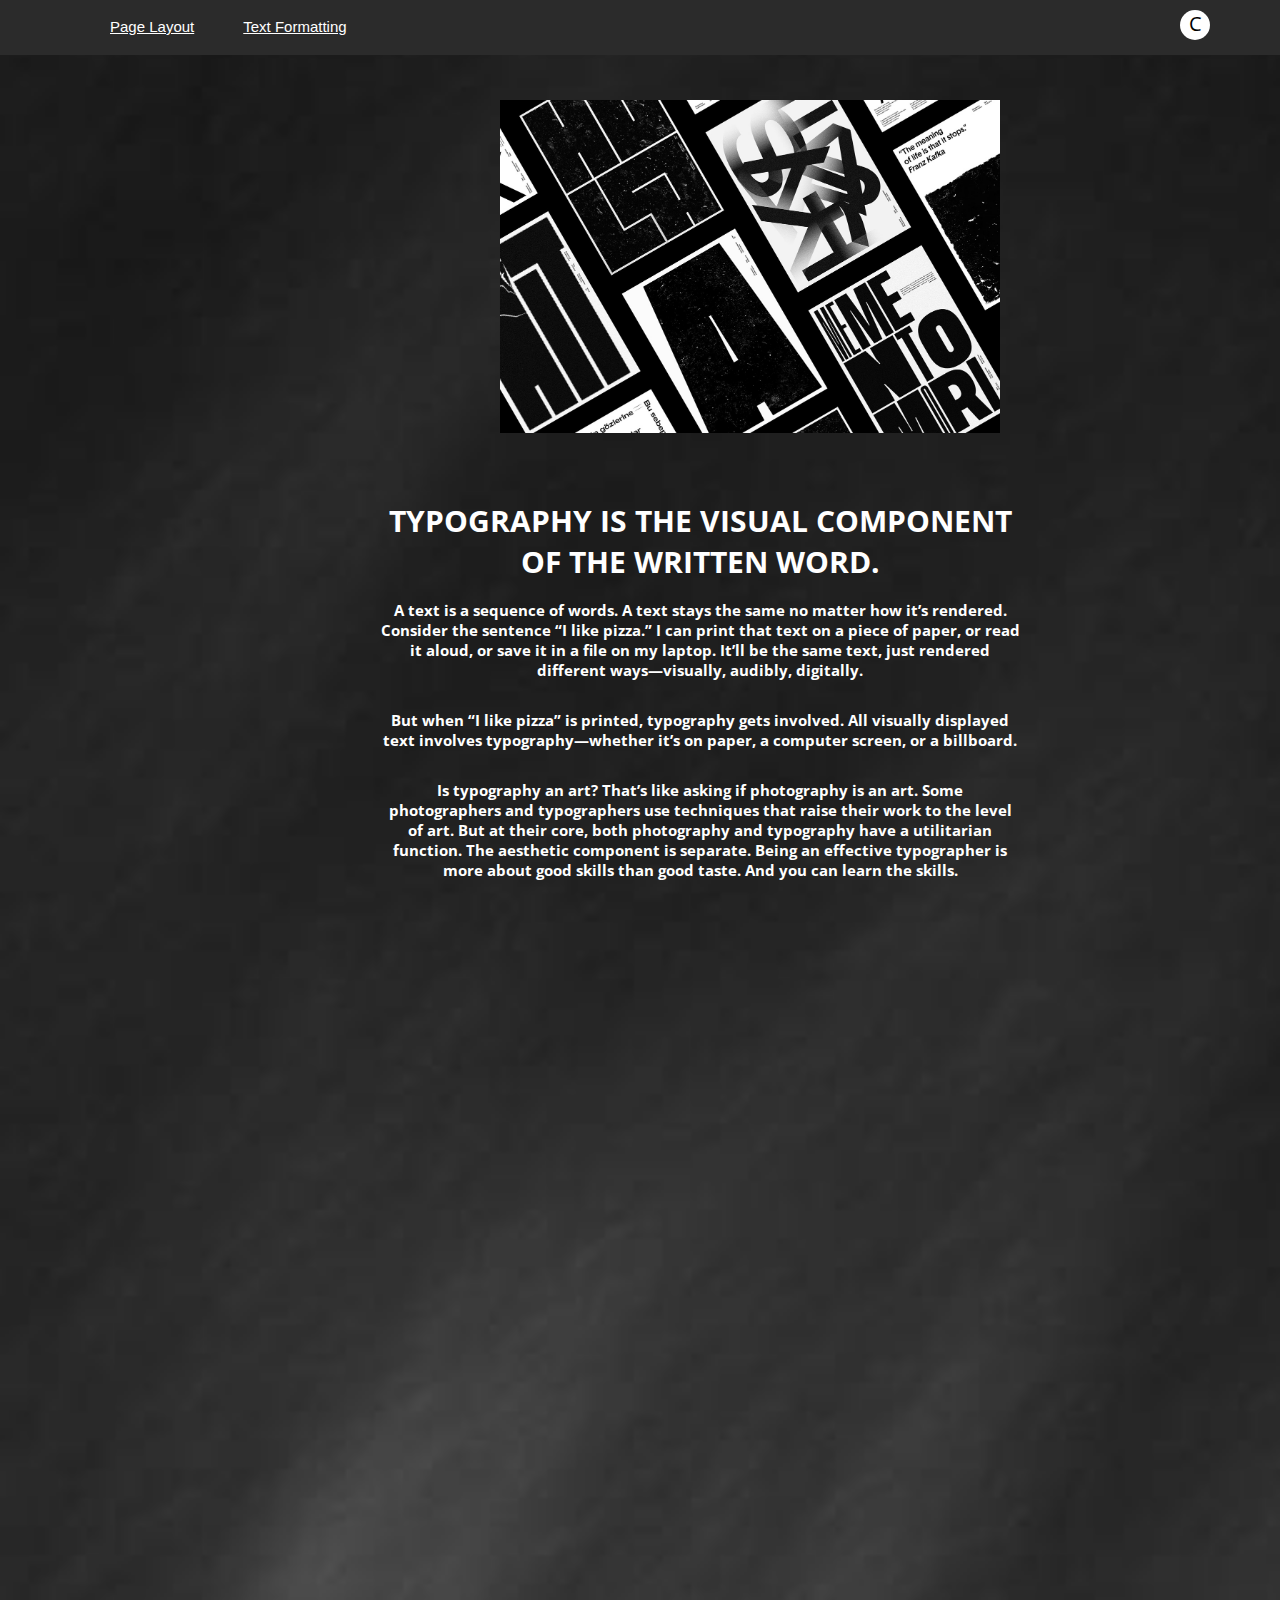
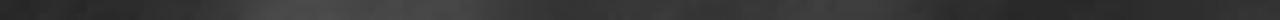
==== index.html @ 887c3bdf "Add files via upload" ====
<!doctype html>
<html>
  <head>
    <meta name="viewport" content="width=device-width" />
    <link rel="stylesheet" type="text/css" href="css/global.css" />
    <link rel="stylesheet" type="text/css" href="css/typography.css" />
    
  </head>
  <body>
    <nav>
    <main>
      <div class="dropdown">
        <a href="pagelayout.html" class="dropbtn">Page Layout</a>
        <div class="dropdown-content">
          <a href="block.html">Block Quotations</a>
          <a href="columns.html">Columns</a>
        </div>
      </div>
      
           <div class="dropdown">
        <a href="textformatting.html" class="dropbtn">Text Formatting</a>
        <div class="dropdown-content">
          <a href="color.html">Color</a>
          <a href="emails.html">Emails</a>
        </div>
      </div>
                <div class="selalukananatas">C</div>
    </main>
    </nav>
    <section class="full">
      <main>
        <div class= "indexfoto">
          <img src="poster.jpg" width= 500px>
        </div>
        <div class= "index">
          <h1>Typography is the visual component of the written word.</h1><br>
          <h2>
          <p>A text is a sequence of words. A text stays the same no matter how it’s rendered.
          Consider the sentence “I like pizza.” I can print that text on a piece of paper, or
          read it aloud, or save it in a file on my laptop. It’ll be the same text, just rendered
          different ways—visually, audibly, digitally.</p><br>
          <p>
          But when “I like pizza” is printed, typography gets involved. All visually displayed
          text involves typography—whether it’s on paper, a computer screen, or a billboard.</p><br>
          
          <p>Is typography an art? That’s like asking if photography is an art. Some
          photographers and typographers use techniques that raise their work to the level of
          art. But at their core, both photography and typography have a utilitarian function.
          The aesthetic component is separate. Being an effective typographer is more about
          good skills than good taste. And you can learn the skills.</p></h2>
        </div>
      </main>
    </section>
  </body>
</html>
---- css/global.css ----
*{
  margin: 0;
  padding: 0;
}

nav{ position: fixed;
  top: 0;
  width: 100vw;
  height: 55px;
  background-color: #2B2B2B;
  z-index: 10;
}

nav .selalukananatas {
  width: 30px;
  height: 30px;
  position: absolute;
  top: 10px;
  right: 20px;
  background-color: white;
  border-radius: 15px;
}

main{
  width:1024px;
  margin-left:100px;
  margin-right:100px;
}
section{
  width: 100%;
  height: 120vw;
  position: relative;
}

.menu {
  float: left;
  margin-right: 10px;
  margin-top: 18px;
  margin-left: 10px;
}


.melayangkanan { position: absolute;
  top: 200px;
  bottom: 100px;
  width: 40%;
  height: 150px;
  background-color: transparent ;
  right: 150px;
  margin-top: 10%;
}

.melayangkanan1 { position: absolute;
  top: 110px;
  bottom: 100px;
  width: 40%;
  height: 150px;
  background-color: transparent ;
  right: 150px;
  margin-top: 10%;
}

.melayangkanan2 { position: absolute;
  top: 110px;
  bottom: 100px;
  width: 40%;
  height: 150px;
  background-color: transparent ;
  right: 150px;
  margin-top: 10%;
}

.melayangkiri { position: absolute;
  top: 100px;
  bottom: 100px;
  width: 40%;
  height: 150px;
  background-color: transparent ;
  left: 300px;
  margin-top: 10%;
}

.melayangkiriblock { position: absolute;
  top: 250px;
  bottom: 100px;
  width: 40%;
  height: 500px;
  background-color: transparent ;
  left: 300px;

}

.index { position: absolute;
  top: 200px;
  bottom: 100px;
  width: 50%;
  height: 300px;
  background-color: transparent ;

  margin-top: 5%;
}



.card {
  width: 30%;
  height: 200px;
  margin-left: 30%;
  margin-right: 1%;
  margin-bottom: 10%;
  margin-top: 7%;
  float: left;
  background-color: transparent
}

section.full {
  background-image: url('../image/back1.jpg');
  background-size: cover;
  background-position: top left;
  background-repeat: no-repeat;
  height: 180vh;
}

section .left {
  position: relative;
  width: 40%;
  height: 100%;
  float: left;
}

section .right {
  position: relative;
  width: 60%;
  height: 100%;
  float: left;
}

  .cardfoto{
    width: 300px;
    margin-left: 8%;
    margin-top: 20%;
    background-image: url('../image/kelmscott.jpg');
  }
  

a, .dropbtn {
  display:inline-block;
  padding-right:25px;
  
}

.dropdown{
  display: inline-block;
  margin-right: 10px;
  margin-top: 18px;
  margin-left: 10px;
}

.dropdown-content {
  display:none;
  position:absolute;
  min-width:100px;
  z-index:10;
}

.dropdown-content a{
  color:grey;
  text-decoration:none;
  display:block;
  text-align:left;
  padding-top:20px;
}

.dropdown-content a:hover{
  color:grey;
}

.dropdown:hover .dropdown-content {
  display:block;
}

nav main a:hover {
  color: #E0E0E0;
}

.selalukananatas {
  margin-right:50px;
}

.index {
  margin-left: 280px;
  margin-right: 300px;
  margin-top: 300px;
}

.indexfoto {
  margin-left: 400px;
  padding-top: 100px;
  
}



@media (max-width: 1024px) {
  main {
    width: 100vw;}
    
    main{
  width:1024px;
  margin-left:5px;
  margin-right:5px;
}
    
  nav{ position: fixed;
  top: 0;
  width: 100vw;
  height: 35px;
  background-color: #2B2B2B;
  z-index: 10;
  }
    section.full {
  background-image: url('../image/back1.jpg');
  background-size: cover;
  background-position: top left;
  background-repeat: no-repeat;
  height: 300vh;
}
  
  
.melayangkanan { position: absolute;
  top: 180px;
  bottom: 100px;
  width: 50%;
  height: 150px;
  background-color: transparent ;
  right: 80px;
  margin-top: 450px;
}

.melayangkanan1 { position: absolute;
  top: 600px;
  bottom: 100px;
  width: 70%;
  height: 150px;
  background-color: transparent ;
  right: 50px;
  margin-top: 10%;
}

.melayangkanan2 { position: absolute;
  top: 500px;
  bottom: 100px;
  width: 70%;
  height: 150px;
  background-color: transparent ;
  right: 50px;
  margin-top: 10%;
}

.melayangkiri { position: absolute;
  top: 10px;
  bottom: 100px;
  width: 40%;
  height: 150px;
  background-color: transparent ;
  left: 50px;
  margin-top: 150px;
}

.melayangkiriblock { position: absolute;
  top: 130px;
  bottom: 100px;
  width: 40%;
  height: 150px;
  background-color: transparent ;
  left: 35px;
}

.selalukananatas {
  margin-right:10px;
}

.menu {
  float: left;
  margin-right: 10px;
  margin-top: 18px;
  margin-left: 0px;
}

.index {
  margin-left: 85px;
  margin-right: 30px;
  margin-top: 300px;
}

.indexfoto {
  margin-left: 0px;
  padding-top: 100px;
  background-size:100px;
  
}

.card {
  width: 30%;
  height: 200px;
  margin-left: 3%;
  margin-right: 1%;
  margin-bottom: 10%;
  margin-top: 7%;
  float: left;
  background-color: transparent
}

.menu {
  float: left;
  margin-right: 5px;
  margin-top: 18px;
  margin-left: 10px;
}
.dropdown{
  display: inline-block;
  margin-right: 5px;
  margin-top: 5px;
  margin-left: 10px;
}

.menu {
  float: left;
  margin-right: 10px;
  margin-top: 10px;
  margin-left: 10px;
}

nav .selalukananatas {
  width: 20px;
  height: 20px;
  position: absolute;
  top: 7px;
  right: 10px;
  background-color: white;
  border-radius: 10px;
}

}
---- css/typography.css ----
@import url('https://fonts.googleapis.com/css?family=Open+Sans&display=swap');
@import url('https://fonts.googleapis.com/css?family=Lacquer&display=swap');

h {
  font-family: 'Open Sans';
  font-size: 30px;
  text-transform:uppercase;
  color: white;
}

h2 {
  font-family: 'Open Sans';
  font-size: 15px;
  color: white;
}

a {
  font-family: Sans-Serif;
  font-size: 15px;
  color: white;
}

h3 {
  font-family: 'Lacquer', Sans-Serif;
  font-size: 60px;
  color: white;
  opacity: 40% ;
}

.index h1{
  font-family: 'Open Sans';
  font-size: 30px;
  text-transform:uppercase;
  color: white;
  text-align:center;
  
}

.index h2{
  font-family: 'Open Sans';
  font-size: 15px;
  color: white;
  text-align:center;
}

.index p{
  padding-bottom: 10px;
}

.selalukananatas {
  font-family: 'Open Sans';
  font-size: 20px;
  text-transform:uppercase;
  color: black;
  text-align: center;
}

p{
  padding-bottom: 10px;
}

@media (max-width: 1024px) {
  
  .dropdown a {
    font-size:10px;
  }
  
  a {
    font-size:10px;
  }
    
  .melayangkanan h2 {
  font-family: 'Open Sans';
  font-size: 12px;
  color: white;
  }
  
  .card h3 {
  font-family: 'Lacquer', Sans-Serif;
  font-size: 30px;
  color: white;
  opacity: 40% ;
  }
  
  .selalukananatas {
  font-family: 'Open Sans';
  font-size: 13px;
  text-transform:uppercase;
  color: black;
  text-align: center;
}

  .melayangkanan1 h2 {
  font-family: 'Open Sans';
  font-size: 12px;
  color: white;
  }
  
  .melayangkanan1 h {
  font-family: 'Open Sans';
  font-size: 25px;
  text-transform:uppercase;
  color: white;
}

.index h1{
  font-family: 'Open Sans';
  font-size: 25px;
  text-transform:uppercase;
  color: white;
  text-align:center;
  
}

.index h2{
  font-family: 'Open Sans';
  font-size: 12px;
  color: white;
  text-align:center;
}
  
}
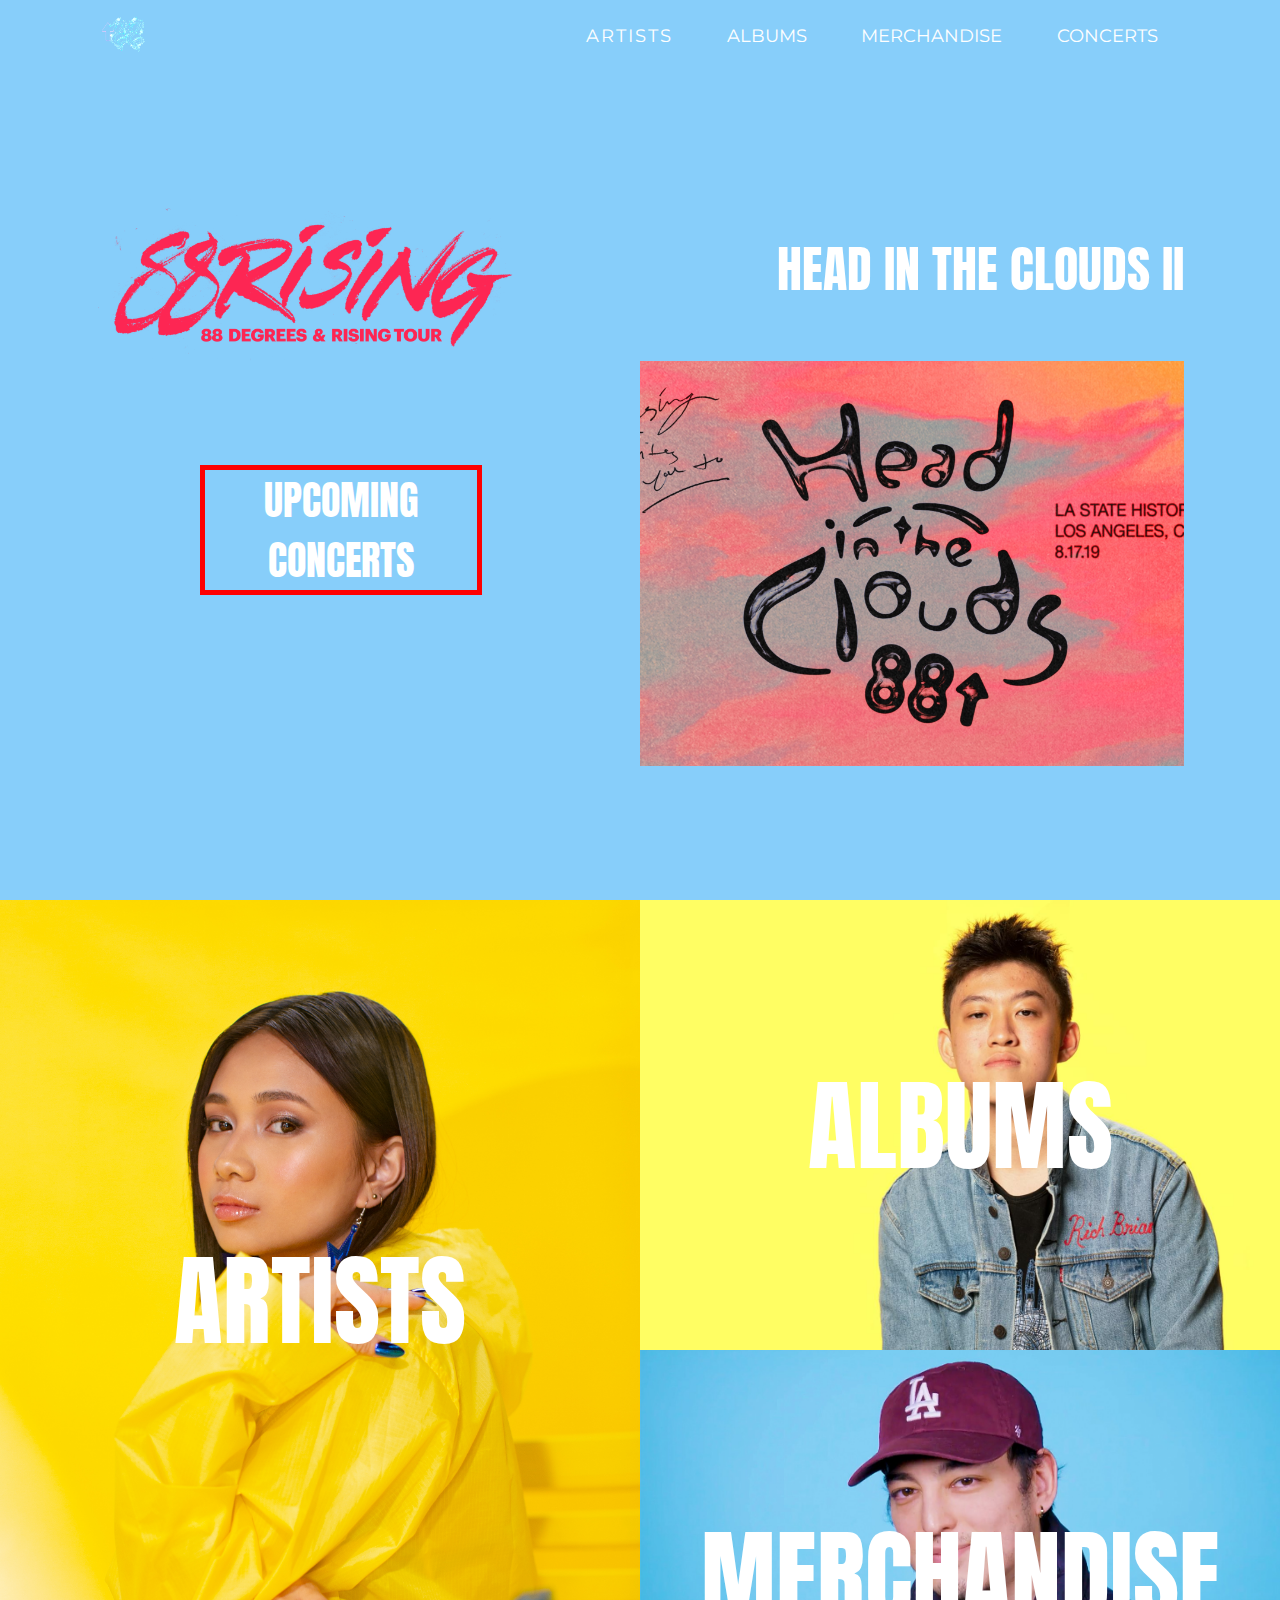
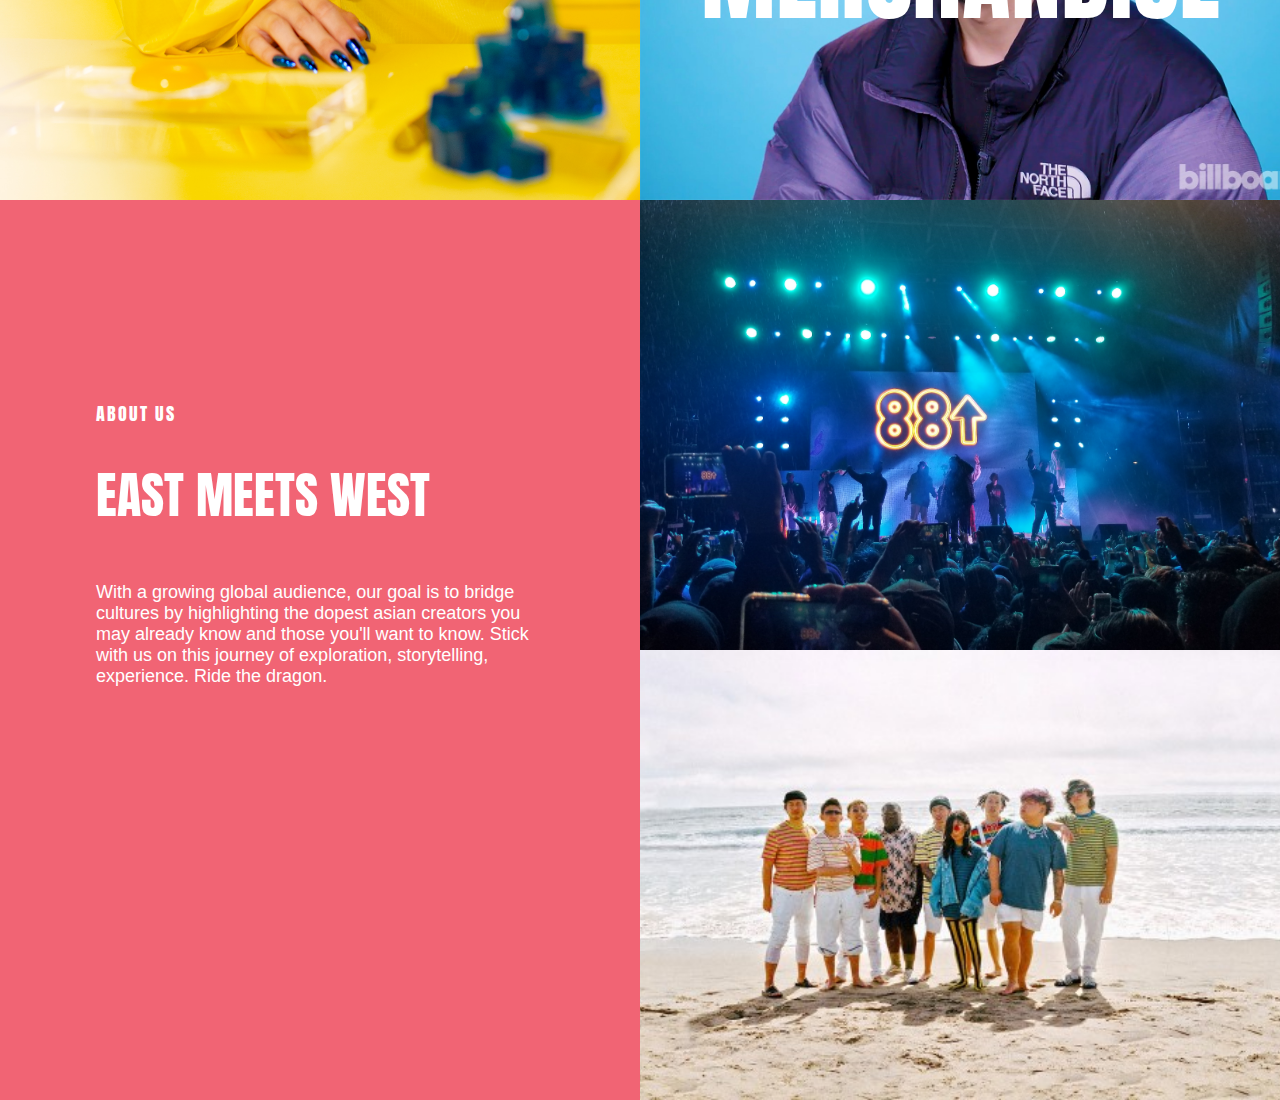
==== commit 5c3fcfe2: "Add files via upload" ====
--- a/index.html
+++ b/index.html
@@ -1,55 +1,74 @@
 <!doctype html>
 <html>
-  <head>
-    <meta name="viewport" content="width=device-width" />
-    <link rel="stylesheet" type="text/css" href="css/global.css" />
-    <link rel="stylesheet" type="text/css" href="css/typography.css" />
-    
-  </head>
-  <body>
-    <nav>
-    <main>
-      <div class="dropdown">
-        <a href="pagelayout.html" class="dropbtn">Page Layout</a>
-        <div class="dropdown-content">
-          <a href="block.html">Block Quotations</a>
-          <a href="columns.html">Columns</a>
-        </div>
-      </div>
-      
-           <div class="dropdown">
-        <a href="textformatting.html" class="dropbtn">Text Formatting</a>
-        <div class="dropdown-content">
-          <a href="color.html">Color</a>
-          <a href="emails.html">Emails</a>
-        </div>
-      </div>
-                <div class="selalukananatas">C</div>
-    </main>
-    </nav>
-    <section class="full">
-      <main>
-        <div class= "indexfoto">
-          <img src="poster.jpg" width= 500px>
-        </div>
-        <div class= "index">
-          <h1>Typography is the visual component of the written word.</h1><br>
-          <h2>
-          <p>A text is a sequence of words. A text stays the same no matter how it’s rendered.
-          Consider the sentence “I like pizza.” I can print that text on a piece of paper, or
-          read it aloud, or save it in a file on my laptop. It’ll be the same text, just rendered
-          different ways—visually, audibly, digitally.</p><br>
-          <p>
-          But when “I like pizza” is printed, typography gets involved. All visually displayed
-          text involves typography—whether it’s on paper, a computer screen, or a billboard.</p><br>
-          
-          <p>Is typography an art? That’s like asking if photography is an art. Some
-          photographers and typographers use techniques that raise their work to the level of
-          art. But at their core, both photography and typography have a utilitarian function.
-          The aesthetic component is separate. Being an effective typographer is more about
-          good skills than good taste. And you can learn the skills.</p></h2>
-        </div>
-      </main>
-    </section>
-  </body>
-</html>+<head>
+	<title>88 Rising</title>
+	<meta name="viewport" content="width=device-width, initial-scale=1.0">
+	<link rel="stylesheet" type="text/css" href="css/global.css" />
+	<link rel="stylesheet" type="text/css" href="css/typography.css" />
+</head>
+<body>
+<section class="logobar">
+		<div class="margin">
+			<div class="logo1">
+				<a href="index.html"><img src="image/88 logo.gif" alt="88 logo"></a>
+			</div>
+			<div class="artists">
+				<a href="artist.html"><p>ARTISTS</p></a>
+			</div>
+			<div class="albums">
+				<a href="album.html"><p>ALBUMS</p></a>
+			</div>
+			<div class="merchs">
+				<a href="merch.html"><p>MERCHANDISE</p></a>
+			</div>
+			<div class="concerts">
+				<a href="upcoming.html"><p>CONCERTS</p></a>
+			</div>
+		</div>
+	</section>
+	<section class="full">
+		<div class="margin">
+			<div class="baris1">
+				<div class="logoo"></div>
+				<div class="text"><p>HEAD IN THE CLOUDS II</p></div>
+			</div>
+			<div class="baris2">
+				<div class="upcoming">
+					<a href="upcoming.html"><p>UPCOMING CONCERTS</p></a>
+				</div>
+				<div class="gambar">
+					<div class="gambar1"></div>
+					<div class="gambar2"></div>
+					<div class="gambar3"></div>
+					<div class="gambar4"></div>
+					<div class="gambar5"></div>
+				</div>
+			</div>
+		</div>
+	</section>
+	<section class="full1">
+		<div class="side1"><a href="artist.html"><p>ARTISTS</p></a></div>
+		<div class="side2">
+			<div class="album"><a href="album.html"><p>ALBUMS</p></a></div>
+			<div class="merch"><a href="merch.html"><p>MERCHANDISE</p></a></div>
+		</div>
+	</section>
+	<section class="about">
+		<div class="left">
+			<div class="text1">
+				<p>ABOUT US</p>
+			</div>
+			<div class="text2">
+				<p>EAST MEETS WEST</p>
+			</div>
+			<div class="text3">
+				<p1>With a growing global audience, our goal is to bridge cultures by highlighting the dopest asian creators you may already know and those you'll want to know. Stick with us on this journey of exploration, storytelling, experience. Ride the dragon.</p1>
+			</div>
+		</div>
+		<div class="right">
+			<div class="image1"></div>
+			<div class="image2"></div>
+		</div>
+	</section>
+</body>
+</html>
--- a/css/global.css
+++ b/css/global.css
@@ -1,205 +1,888 @@
-
-
-*{
-  margin: 0;
-  padding: 0;
-}
-
-nav{ position: fixed;
-  top: 0;
-  width: 100vw;
-  height: 55px;
-  background-color: #2B2B2B;
-  z-index: 10;
-}
-
-nav .selalukananatas {
-  width: 30px;
-  height: 30px;
-  position: absolute;
-  top: 10px;
-  right: 20px;
-  background-color: white;
-  border-radius: 15px;
-}
-
-main{
-  width:1024px;
-  margin-left:100px;
-  margin-right:100px;
-}
-section{
-  width: 100%;
-  height: 120vw;
-  position: relative;
-}
-
-.menu {
-  float: left;
-  margin-right: 10px;
-  margin-top: 18px;
-  margin-left: 10px;
-}
-
-
-.melayangkanan { position: absolute;
-  top: 200px;
-  bottom: 100px;
-  width: 40%;
-  height: 150px;
-  background-color: transparent ;
-  right: 150px;
-  margin-top: 10%;
-}
-
-.melayangkanan1 { position: absolute;
-  top: 110px;
-  bottom: 100px;
-  width: 40%;
-  height: 150px;
-  background-color: transparent ;
-  right: 150px;
-  margin-top: 10%;
-}
-
-.melayangkanan2 { position: absolute;
-  top: 110px;
-  bottom: 100px;
-  width: 40%;
-  height: 150px;
-  background-color: transparent ;
-  right: 150px;
-  margin-top: 10%;
-}
-
-.melayangkiri { position: absolute;
-  top: 100px;
-  bottom: 100px;
-  width: 40%;
-  height: 150px;
-  background-color: transparent ;
-  left: 300px;
-  margin-top: 10%;
-}
-
-.melayangkiriblock { position: absolute;
-  top: 250px;
-  bottom: 100px;
-  width: 40%;
-  height: 500px;
-  background-color: transparent ;
-  left: 300px;
-
-}
-
-.index { position: absolute;
-  top: 200px;
-  bottom: 100px;
-  width: 50%;
-  height: 300px;
-  background-color: transparent ;
-
-  margin-top: 5%;
-}
-
-
-
-.card {
-  width: 30%;
-  height: 200px;
-  margin-left: 30%;
-  margin-right: 1%;
-  margin-bottom: 10%;
-  margin-top: 7%;
-  float: left;
-  background-color: transparent
-}
-
+* {
+  	margin: 0;
+  	padding: 0;
+}
+
+section.logobar {
+	width: 100%;
+	height: 10vh;
+	background-color: lightskyblue;
+}
 section.full {
-  background-image: url('../image/back1.jpg');
-  background-size: cover;
-  background-position: top left;
-  background-repeat: no-repeat;
-  height: 180vh;
-}
-
-section .left {
-  position: relative;
-  width: 40%;
-  height: 100%;
-  float: left;
-}
-
-section .right {
-  position: relative;
-  width: 60%;
-  height: 100%;
-  float: left;
-}
-
-  .cardfoto{
-    width: 300px;
-    margin-left: 8%;
-    margin-top: 20%;
-    background-image: url('../image/kelmscott.jpg');
-  }
-  
-
-a, .dropbtn {
-  display:inline-block;
-  padding-right:25px;
-  
-}
-
-.dropdown{
-  display: inline-block;
-  margin-right: 10px;
-  margin-top: 18px;
-  margin-left: 10px;
-}
-
-.dropdown-content {
-  display:none;
-  position:absolute;
-  min-width:100px;
-  z-index:10;
-}
-
-.dropdown-content a{
-  color:grey;
-  text-decoration:none;
-  display:block;
-  text-align:left;
-  padding-top:20px;
-}
-
-.dropdown-content a:hover{
-  color:grey;
-}
-
-.dropdown:hover .dropdown-content {
-  display:block;
-}
-
-nav main a:hover {
-  color: #E0E0E0;
-}
-
-.selalukananatas {
-  margin-right:50px;
-}
-
-.index {
-  margin-left: 280px;
-  margin-right: 300px;
-  margin-top: 300px;
-}
-
-.indexfoto {
-  margin-left: 400px;
-  padding-top: 100px;
-  
-}
+	width: 100%;
+	height: 90vh;
+	background-color: lightskyblue;
+}
+
+.baris1 {
+	width: 100%;
+	height: 20%;
+	padding-top: 10%;
+}
+
+.logoo {
+	width: 40%;
+	height: 100%;
+	background-image: url("../image/88 logo 1.png");
+	background-size: contain;
+	background-repeat: no-repeat;
+	background-position: center;
+	float: left;
+}
+
+.text {
+	width: 60%;
+	height: 100%;
+	float: left;
+}
+
+.text p {
+	text-align: right;
+	font-size: 50px;
+	padding-top: 5%;
+}
+
+
+.baris2 {
+	width: 100%;
+	height: 50%;
+}
+
+.upcoming {
+	width: 25%;
+	height: 50%;
+	margin-left: 10%;
+	padding-top: 10%;
+	float: left;
+}
+
+.upcoming p {
+	text-align: center;
+	font-size: 40px;
+	outline: solid;
+	outline-width: thick;
+	outline-color: red;
+}
+
+.gambar {
+	width: 50%;
+	height: 100%;
+	margin-left: 15%;
+	display: block;
+	float: left;
+	overflow-x: scroll;
+}
+
+
+.gambar1 {
+	width: 100%;
+	height: 100%;
+	background-image: url("../image/1.jpg");
+	background-size: cover;
+	background-position: center;
+	float: left;
+}
+
+.gambar2 {
+	width: 100%;
+	height: 100%;
+	background-image: url("../image/2.jpg");
+	background-size: cover;
+	background-position: center;
+	float: left;
+}
+
+.gambar3 {
+	width: 100%;
+	height: 100%;
+	background-image: url("../image/3.jpg");
+	background-size: cover;
+	background-position: center;
+	float: left;
+}
+.gambar4 {
+	width: 100%;
+	height: 100%;
+	background-image: url("../image/4.jpg");
+	background-size: cover;
+	background-position: center;
+
+}
+.gambar5 {
+	width: 100%;
+	height: 100%;
+	background-image: url("../image/5.jpg");
+	background-size: cover;
+	background-position: center;
+	float: left;
+}
+
+.logo {
+	width: 20%;
+	height: 10vh;
+}
+
+.logo img {
+	width: 30%;
+	margin-left: 10px;
+}
+
+section.full1 {
+	width: 100%;
+	height: 100vh;
+	background-color: blue;
+	display: block;
+}
+
+.side1 {
+	width: 50%;
+	height: 100%;
+	background-image: url("../image/niki.jpg");
+	background-size: cover;
+	background-position: top;
+	background-color: darkorange;
+	display: block;
+	float: left;
+}
+
+.side1 p {
+	font-size: 100px;
+	text-align: center;
+	padding-top: 325px;
+}
+
+.side2 {
+	width: 50%;
+	height: 100%;
+	background-color: orange;
+	display: block;
+	float: left;
+}
+
+.album {
+	width: 100%;
+	height: 50%;
+	background-image: url("../image/rich brian.jpg");
+	background-size: cover;
+	background-color: orange;
+	display: block;
+}
+
+.album p {
+	font-size: 100px;
+	text-align: center;
+	padding-top: 150px;
+}
+
+.merch {
+	width: 100%;
+	height: 50%;
+	background-image: url("../image/joji.jpg");
+	background-size: cover;
+	background-color: greenyellow;
+	display: block;
+}
+
+.merch p {
+	font-size: 100px;
+	text-align: center;
+	padding-top: 150px;
+}
+
+a {
+	text-decoration: none;
+}
+
+section.navbar {
+	width: 100%;
+	height: 10vh;
+	display: block;
+	background-color: #232323;
+}
+
+.margin {
+	width: 85%;
+	height: 100%;
+	margin-left: auto;
+	margin-right: auto;
+}
+
+.logo1 {
+	width: 10%;
+	height: 100%;
+	float: left;
+}
+
+.logo1 img {
+	width: 50%;
+}
+
+.artists {
+	width: auto;
+	height: 100%;
+	display: block;
+	float: left;
+	margin-left: 35%;
+}
+
+.albums {
+	width: auto;
+	height: 100%;
+	display: block;
+	float: left;
+	margin-left: 5%;
+}
+
+.merchs {
+	width: auto;
+	height: 100%;
+	display: block;
+	float: left;
+	margin-left: 5%;
+}
+
+.concerts {
+	width: auto;
+	height: 100%;
+	display: block;
+	float: left;
+	margin-left: 5%;
+}
+
+.artists p {
+	text-align: center;
+	padding-top: 25px;
+	letter-spacing: 2px;
+	font-family: 'Montserrat', sans-serif;
+}
+
+.albums p {
+	text-align: center;
+	padding-top: 25px;
+	font-family: 'Montserrat', sans-serif;
+}
+
+.merchs p {
+	text-align: center;
+	padding-top: 25px;
+	font-family: 'Montserrat', sans-serif;
+}
+
+.concerts p {
+	text-align: center;
+	padding-top: 25px;
+	font-family: 'Montserrat', sans-serif;
+}
+
+section.merchpage {
+	width: 100%;
+	height: 200vh;
+	display: block;
+	background-color: #232323;
+}
+
+
+.grid {
+	width: 85%;
+	height: 100vh;
+	margin-left: auto;
+	margin-right: auto;
+	display: grid;
+	grid-template-columns: auto auto auto;
+	grid-template-areas:
+		'satu dua tiga'
+		'satuu duaa tigaa'
+		'empat lima enam'
+		'empatt limaa enamm'
+		'tujuh delapan sembilan'
+		'tujuhh delapann sembilann';
+	grid-template-rows: 50vh 5vh 50vh 5vh 50vh 5vh;
+	grid-column-gap: 120px;
+	grid-row-gap: 30px;
+	background-color: transparent;
+}
+
+.satu {
+	grid-area: satu;
+	background-image: url("../image/satu-1.jpg");
+	background-size: cover;
+	background-position: center;
+}
+
+.satu:hover {
+	background-image: url("../image/satu-2.jpg");
+}
+
+.satuu {
+	grid-area: satuu;
+}
+
+
+
+
+.dua {
+	grid-area: dua;
+	background-image: url("../image/dua-1.jpg");
+	background-size: cover;
+	background-position: center;
+}
+
+.dua:hover {
+	background-image: url("../image/dua-2.jpg");
+}
+
+.duaa {
+	grid-area: duaa;
+}
+
+
+
+.tiga {
+	grid-area: tiga;
+	background-image: url("../image/tiga-1.jpg");
+	background-size: cover;
+	background-position: center;
+}
+
+.tiga:hover {
+	background-image: url("../image/tiga-2.jpg");
+}
+
+.tigaa {
+	grid-area: tigaa;
+}
+
+
+
+.empat {
+	grid-area: empat;
+	background-image: url("../image/empat-1.jpg");
+	background-size: cover;
+	background-position: center;
+}
+
+.empat:hover {
+	background-image: url("../image/empat-2.jpg");
+}
+
+.empatt {
+	grid-area: empatt;
+}
+
+
+
+.lima {
+	grid-area: lima;
+	background-image: url("../image/lima-1.jpg");
+	background-size: cover;
+	background-position: center;
+}
+
+.lima:hover {
+	background-image: url("../image/lima-2.jpg");
+}
+
+.limaa {
+	grid-area: limaa;
+}
+
+
+
+.enam {
+	grid-area: enam;
+	background-image: url("../image/enam-1.jpg");
+	background-size: cover;
+	background-position: center;
+}
+
+.enam:hover {
+	background-image: url("../image/enam-2.jpg");
+}
+
+.enamm {
+	grid-area: enamm;
+}
+
+
+
+.tujuh {
+	grid-area: tujuh;
+	background-image: url("../image/tujuh-1.jpg");
+	background-size: cover;
+	background-position: center;
+}
+
+.tujuh:hover {
+	background-image: url("../image/tujuh-2.jpg");
+}
+
+.tujuhh {
+	grid-area: tujuhh;
+}
+
+
+
+.delapan {
+	grid-area: delapan;
+	background-image: url("../image/delapan-1.jpg");
+	background-size: cover;
+	background-position: center;
+}
+
+.delapan:hover {
+	background-image: url("../image/delapan-2.jpg");
+}
+
+.delapann {
+	grid-area: delapann;
+}
+
+
+
+.sembilan {
+	grid-area: sembilan;
+	background-image: url("../image/sembilan-1.jpg");
+	background-size: cover;
+	background-position: center;
+}
+
+.sembilan:hover {
+	background-image: url("../image/sembilan-2.jpg");
+}
+
+.sembilann {
+	grid-area: sembilann;
+}
+
+
+.full2 {
+	width: 100%;
+	height: 90vh;
+	background-color: #232323;
+}
+
+.part1 {
+	width: 100%;
+	height: 20%;
+}
+
+.part1 p {
+	padding-top: 50px;
+	font-size: 50px;
+}
+
+.part2 {
+	width: 100%;
+	height: 55%;
+}
+
+.kiri {
+	width: 30%;
+	height: 100%;
+	background-image: url("../image/concert.jpg");
+	background-size: contain;
+	background-repeat: no-repeat;
+	float: left;
+}
+
+.kanan {
+	width: 65%;
+	height: 100%;
+	float: left;
+	margin-left: 5%;
+}
+
+.atas p {
+	padding-top: 10px;
+	font-size: 40px;
+}
+
+.atas h2 {
+	padding-top: 10px;
+	font-size: 20px;
+}
+
+.bawah {
+	width: 30%;
+	margin-top: 70px;
+}
+.bawah p {
+	font-size: 30px;
+}
+
+.part3 {
+	width: 30%;
+	height: 10%;
+}
+
+.part3 p {
+	font-size: 30px;
+	text-align: center;
+	border: solid;
+	border-color: red;
+	border-width: thick;
+	padding: 10px 10px 10px 10px;
+}
+
+
+section.about {
+	width: 100%;
+	height: 100vh;
+	background-color: #F16474;
+}
+
+.left {
+	width: 50%;
+	height: 100%;
+	float: left;
+}
+
+.text1 {
+	width: 70%;
+	margin-left: auto;
+	margin-right: auto;
+	margin-top: 200px;
+}
+
+.text1 p{
+	letter-spacing: 2px;
+}
+
+.text2 {
+	width: 70%;
+	margin-left: auto;
+	margin-right: auto;
+	margin-top: 30px;
+}
+
+.text2 p {
+	font-size: 50px;
+}
+
+.text3 {
+	width: 70%;
+	margin-left: auto;
+	margin-right: auto;
+	margin-top: 50px;
+}
+
+.text3 p {
+	font-size: 25px;
+	line-height: 40px;
+	letter-spacing: 1px;
+}
+.right {
+	width: 50%;
+	height: 100%;
+	float: left;
+}
+
+.image1 {
+	width: 100%;
+	height: 50%;
+	background-image: url("../image/88.jpg");
+	background-size: cover;
+	background-position: center;
+}
+
+.image2 {
+	width: 100%;
+	height: 50%;
+	background-image: url("../image/beach.jpg");
+	background-size: cover;
+	background-position: center;
+}
+
+section.container {
+	width: 100%;
+	height: 90vh;
+	display: block;
+	background-color: #232323;
+}
+
+.artistdown {
+	width: 20%;
+	height: 100%;
+	display: block;
+	float: left;
+}
+
+
+.artist1 {
+	width: 100%;
+	height: 25%;
+	background-image: url("../image/richbrian1.jpg");
+	background-size: cover;
+	background-position: center;
+}
+
+.artist2 {
+	width: 100%;
+	height: 25%;
+	background-image: url("../image/joji1.jpg");
+	background-size: cover;
+	background-position: center;
+}
+
+.artist3 {
+	width: 100%;
+	height: 25%;
+	background-image: url("../image/niki1.jpg");
+	background-size: cover;
+	background-position: center;
+}
+
+.artist4 {
+	width: 100%;
+	height: 25%;
+	background-image: url("../image/hb2.jpg");
+	background-size: cover;
+	background-position: center;
+}
+
+.artist1 h1 {
+	text-align: center;
+	padding-top: 100px;
+	font-weight: 100;
+	font-size: 40px;
+}
+
+.artist2 h1 {
+	text-align: center;
+	padding-top: 100px;
+	font-weight: 100;
+	font-size: 40px;
+}
+
+.artist3 h1 {
+	text-align: center;
+	padding-top: 100px;
+	font-weight: 100;
+	font-size: 40px;
+}
+
+.artist4  h1 {
+	text-align: center;
+	padding-top: 100px;
+	font-weight: 100;
+	font-size: 40px;
+}
+
+.info1 {
+	width: 74%;
+	height: 100%;
+	float: left;
+	margin-left: 3%;
+	display: block;
+}
+
+.info2 {
+	width: 74%;
+	height: 100%;
+	float: left;
+	margin-left: 3%;
+	display: none;
+}
+
+.info3 {
+	width: 74%;
+	height: 100%;
+	float: left;
+	margin-left: 3%;
+	display: none;
+}
+
+.info4 {
+	width: 74%;
+	height: 100%;
+	float: left;
+	margin-left: 3%;
+	display: none;
+}
+.fotonya {
+	width: 100%;
+	height: 45%;
+	background-color: red;
+}
+
+.dikiri1 {
+	width: 65%;
+	height: 100%;
+	float: left;
+	background-image: url("../image/richbrian2.jpg");
+	background-size: cover;
+}
+
+.dikanan1 {
+	width: 35%;
+	height: 100%;
+	float: left;
+	background-image: url("../image/richbrian3.jpg");
+	background-size: cover;
+}
+
+
+.dikiri2 {
+	width: 65%;
+	height: 100%;
+	float: left;
+	background-image: url("../image/joji2.jpg");
+	background-size: cover;
+}
+
+.dikanan2 {
+	width: 35%;
+	height: 100%;
+	float: left;
+	background-image: url("../image/joji3.jpg");
+	background-size: cover;
+}
+
+.dikiri3 {
+	width: 65%;
+	height: 100%;
+	float: left;
+	background-image: url("../image/niki2.jpg");
+	background-size: cover;
+}
+
+.dikanan3 {
+	width: 35%;
+	height: 100%;
+	float: left;
+	background-image: url("../image/niki3.jpg");
+	background-size: cover;
+}
+
+.dikiri4 {
+	width: 65%;
+	height: 100%;
+	float: left;
+	background-image: url("../image/hb2.jpg");
+	background-size: cover;
+}
+
+.dikanan4 {
+	width: 35%;
+	height: 100%;
+	float: left;
+	background-image: url("../image/hb3.jpg");
+	background-size: cover;
+}
+
+.bawahh {
+	width: 100%;
+	height: 55%;
+}
+
+.name {
+	width: 100%;
+	height: 20%;
+}
+
+.half {
+	width: 50%;
+	height: 70%;
+	float: left;
+}
+
+.latest {
+	width: 100%;
+	height: 15%;
+}
+
+.youtube {
+	width: 100%;
+	height: 85%;
+}
+
+.connect {
+	width: 100%;
+	height: 15%;
+}
+
+.link {
+	width: 100%;
+	height: 85%;
+}
+
+.link1 {
+	width: 10%;
+	height: 20%;
+	margin-right: 20px;
+	float: left;
+}
+
+.link1 img {
+	width: 80%;
+}
+
+.side3 {
+	width: 30%;
+	height: 90%;
+	float: left;
+	margin-left: 5%;
+}
+
+.album1 {
+	width: 100%;
+	height: 50%;
+	background-image: url("../image/hitc2.jpg");
+	background-size: cover;
+	background-position: center;
+}
+
+.album2 {
+	width: 100%;
+	height: 50%;
+	background-image: url("../image/hitcc1.jpg");
+	background-size: cover;
+	background-position: center;
+}
+
+.side4 {
+	width: 35%;
+	height: 90%;
+	float: left;
+	margin-left: 5%;
+}
+
+.album3 {
+	width: 100%;
+	height: 50%;
+	background-image: url("../image/hitcc2.jpg");
+	background-size: cover;
+	background-position: center;
+}
+
+.album4 {
+	width: 100%;
+	height: 50%;
+}
+
+.title1 {
+	width: 100%;
+	height: 20%;
+	margin-top: 10px;
+}
+
+.title2 {
+	width: 100%;
+	height: 10%;
+	margin-top: 10px;
+}
+
+.title2 h1 {
+	font-size: 20px;
+	font-weight: 100;
+}
+
+.video {
+	width: 80%;
+	height: 60%;
+}
+
+
 
 
 
@@ -208,141 +891,993 @@
     width: 100vw;}
     
     main{
-  width:1024px;
+  width:90vw;
   margin-left:5px;
   margin-right:5px;
 }
-    
-  nav{ position: fixed;
-  top: 0;
-  width: 100vw;
-  height: 35px;
-  background-color: #2B2B2B;
-  z-index: 10;
-  }
-    section.full {
-  background-image: url('../image/back1.jpg');
-  background-size: cover;
-  background-position: top left;
-  background-repeat: no-repeat;
-  height: 300vh;
-}
-  
-  
-.melayangkanan { position: absolute;
-  top: 180px;
-  bottom: 100px;
-  width: 50%;
-  height: 150px;
-  background-color: transparent ;
-  right: 80px;
-  margin-top: 450px;
-}
-
-.melayangkanan1 { position: absolute;
-  top: 600px;
-  bottom: 100px;
-  width: 70%;
-  height: 150px;
-  background-color: transparent ;
-  right: 50px;
-  margin-top: 10%;
-}
-
-.melayangkanan2 { position: absolute;
-  top: 500px;
-  bottom: 100px;
-  width: 70%;
-  height: 150px;
-  background-color: transparent ;
-  right: 50px;
-  margin-top: 10%;
-}
-
-.melayangkiri { position: absolute;
-  top: 10px;
-  bottom: 100px;
-  width: 40%;
-  height: 150px;
-  background-color: transparent ;
-  left: 50px;
-  margin-top: 150px;
-}
-
-.melayangkiriblock { position: absolute;
-  top: 130px;
-  bottom: 100px;
-  width: 40%;
-  height: 150px;
-  background-color: transparent ;
-  left: 35px;
-}
-
-.selalukananatas {
-  margin-right:10px;
-}
-
-.menu {
-  float: left;
-  margin-right: 10px;
-  margin-top: 18px;
-  margin-left: 0px;
-}
-
-.index {
-  margin-left: 85px;
-  margin-right: 30px;
-  margin-top: 300px;
-}
-
-.indexfoto {
-  margin-left: 0px;
-  padding-top: 100px;
-  background-size:100px;
-  
-}
-
-.card {
-  width: 30%;
-  height: 200px;
-  margin-left: 3%;
-  margin-right: 1%;
-  margin-bottom: 10%;
-  margin-top: 7%;
-  float: left;
-  background-color: transparent
-}
-
-.menu {
-  float: left;
-  margin-right: 5px;
-  margin-top: 18px;
-  margin-left: 10px;
-}
-.dropdown{
-  display: inline-block;
-  margin-right: 5px;
-  margin-top: 5px;
-  margin-left: 10px;
-}
-
-.menu {
-  float: left;
-  margin-right: 10px;
-  margin-top: 10px;
-  margin-left: 10px;
-}
-
-nav .selalukananatas {
-  width: 20px;
-  height: 20px;
-  position: absolute;
-  top: 7px;
-  right: 10px;
-  background-color: white;
-  border-radius: 10px;
-}
-
-}
-
-
+
+section.logobar {
+	width: 100%;
+	height: 8vh;
+	background-color: lightskyblue;
+}
+
+.logo1 {
+ width: 100px;
+ height: 100%;
+}
+
+section.logobar {
+	width: 100%;
+	height: 8vh;
+	display: block;
+	background-color: lightskyblue;
+}
+
+.margin {
+	width: 100%;
+	height: 100%;
+	margin-left: auto;
+	margin-right: auto;
+}
+
+.logo1 {
+	width: 150%;
+	height: 100%;
+	float: left;
+}
+
+.artists {
+	width: auto;
+	height: 100%;
+	display: block;
+	float: left;
+	margin-left: 10%;
+}
+
+.albums {
+	width: auto;
+	height: 100%;
+	display: block;
+	float: left;
+	margin-left: 3%;
+}
+
+.merchs {
+	width: auto;
+	height: 100%;
+	display: block;
+	float: left;
+	margin-left: 3%;
+}
+
+.concerts {
+	width: auto;
+	height: 100%;
+	display: block;
+	float: left;
+	margin-left: 3%;
+}
+
+section.navbar {
+	width: 100%;
+	height: 10vh;
+	display: block;
+	background-color: #232323;
+}
+
+.margin {
+	width: 85%;
+	height: 100%;
+	margin-left: auto;
+	margin-right: auto;
+}
+
+.logo1 {
+	width: 10%;
+	height: 100%;
+	float: left;
+}
+
+.logo1 img {
+	width: 50%;
+}
+
+.artists {
+	width: auto;
+	height: 100%;
+	display: block;
+	float: left;
+	margin-left: 35%;
+}
+
+.albums {
+	width: auto;
+	height: 100%;
+	display: block;
+	float: left;
+	margin-left: 5%;
+}
+
+.merchs {
+	width: auto;
+	height: 100%;
+	display: block;
+	float: left;
+	margin-left: 5%;
+}
+
+.concerts {
+	width: auto;
+	height: 100%;
+	display: block;
+	float: left;
+	margin-left: 5%;
+}
+
+section.full {
+	width: 100%;
+	height: 110vh;
+	background-color: lightskyblue;
+}
+
+.baris1 {
+	width: 100%;
+	height: 15%;
+	padding-top: 0%;
+}
+
+.logoo {
+	width: 100%;
+	height: 100%;
+	background-image: url("../image/88 logo 1.png");
+	background-size: contain;
+	background-repeat: no-repeat;
+	background-position: center;
+}
+
+.text {
+	width: 100%;
+	height: 100%;
+
+}
+
+.text p {
+	text-align: center;
+	font-size: 30px;
+	padding-top: 1%;
+}
+
+
+.baris2 {
+	width: 100%;
+	height: 70%;
+}
+
+.upcoming {
+	width: 80%;
+	height: 20%;
+	margin-left: 10%;
+	padding-top: ;
+	position: center;
+
+}
+
+.upcoming p {
+	text-align: center;
+	font-size:25px;
+	outline: solid;
+	outline-width: thick;
+	outline-color: red;
+}
+
+.gambar {
+	width: 100%;
+	height: 60%;
+	margin-left: 1%;
+	display: block;
+	float: left;
+	overflow-x: scroll;
+}
+
+
+.gambar1 {
+	width: 100%;
+	height: 100%;
+	background-image: url("../image/1.jpg");
+	background-size: cover;
+	background-position: center;
+	float: left;
+}
+
+.gambar2 {
+	width: 100%;
+	height: 100%;
+	background-image: url("../image/2.jpg");
+	background-size: cover;
+	background-position: center;
+	float: left;
+}
+
+.gambar3 {
+	width: 100%;
+	height: 100%;
+	background-image: url("../image/3.jpg");
+	background-size: cover;
+	background-position: center;
+	float: left;
+}
+.gambar4 {
+	width: 100%;
+	height: 100%;
+	background-image: url("../image/4.jpg");
+	background-size: cover;
+	background-position: center;
+
+}
+
+
+.logo {
+	width: 20%;
+	height: 10vh;
+}
+
+.logo img {
+	width: 30%;
+	margin-left: 10px;
+}
+
+section.full1 {
+	width: 100%;
+	height: 100vh;
+	background-color: blue;
+	display: block;
+}
+
+.side1 {
+	width: 100%;
+	height: 40%;
+	background-image: url("../image/niki.jpg");
+	background-size: cover;
+	background-position: top;
+	background-color: darkorange;
+	display: block;
+	
+}
+
+.side1 p {
+	font-size: 70px;
+	text-align: center;
+	padding-top: 200px;
+}
+
+.side2 {
+	width: 100%;
+	height: 100%;
+	background-color: orange;
+	display: block;
+	float: left;
+}
+
+.album {
+	width: 100%;
+	height: 40%;
+	background-image: url("../image/rich brian.jpg");
+	background-size: cover;
+	background-color:transparent;
+	display: block;
+}
+
+.album p {
+	font-size: 70px;
+	text-align: center;
+	padding-top: 200px;
+}
+
+.merch {
+	width: 100%;
+	height: 40%;
+	background-image: url("../image/joji.jpg");
+	background-size: cover;
+	background-color: greenyellow;
+	display: block;
+}
+
+.merch p {
+	font-size: 60px;
+	text-align: center;
+	padding-top: 200px;
+}
+
+a {
+	text-decoration: none;
+}
+
+section.about {
+	width: 100%;
+	height: 140vh;
+	background-color: #F16474;
+}
+
+.left {
+	width: 100%;
+	height: 50%;
+}
+
+.text1 {
+	width: 70%;
+	margin-left: auto;
+	margin-right: auto;
+	margin-top: 100px;
+}
+
+.text1 p{
+	letter-spacing: 2px;
+	font-size: 20px;
+}
+
+.text2 {
+	width: 70%;
+	margin-left: auto;
+	margin-right: auto;
+	margin-top: 30px;
+}
+
+.text2 p {
+	font-size: 40px;
+}
+
+.text3 {
+	width: 70%;
+	margin-left: auto;
+	margin-right: auto;
+	margin-top: 30px;
+}
+
+.text3 p {
+	font-size: 25px;
+	line-height: 40px;
+	letter-spacing: 1px;
+}
+.right {
+	width: 100%;
+	height: 50%;
+	float: left;
+}
+
+.image1 {
+	width: 100%;
+	height: 60%;
+	background-image: url("../image/88.jpg");
+	background-size: cover;
+	background-position: center;
+}
+
+.image2 {
+	width: 100%;
+	height: 60%;
+	background-image: url("../image/beach.jpg");
+	background-size: cover;
+	background-position: center;
+}
+
+section.merchpage {
+	width: 100%;
+	height: 150vh;
+	display: block;
+	background-color: #232323;
+}
+
+.grid {
+	width: 100%;
+	height: 80vh;
+	margin-left: auto;
+	margin-right: auto;
+	display: grid;
+	grid-template-columns: auto auto auto;
+	grid-template-areas:
+		'satu dua tiga'
+		'satuu duaa tigaa'
+		'empat lima enam'
+		'empatt limaa enamm'
+		'tujuh delapan sembilan'
+		'tujuhh delapann sembilann';
+	grid-template-rows: 30vh 5vh 30vh 5vh 30vh 5vh;
+	grid-column-gap: 10px;
+	grid-row-gap: 30px;
+	background-color: transparent;
+}
+
+.satu {
+	grid-area: satu;
+	background-image: url("../image/satu-1.jpg");
+	background-size: cover;
+	background-position: center;
+}
+
+.satu:hover {
+	background-image: url("../image/satu-2.jpg");
+}
+
+.satuu {
+	grid-area: satuu;
+}
+
+
+
+
+.dua {
+	grid-area: dua;
+	background-image: url("../image/dua-1.jpg");
+	background-size: cover;
+	background-position: center;
+}
+
+.dua:hover {
+	background-image: url("../image/dua-2.jpg");
+}
+
+.duaa {
+	grid-area: duaa;
+}
+
+
+
+.tiga {
+	grid-area: tiga;
+	background-image: url("../image/tiga-1.jpg");
+	background-size: cover;
+	background-position: center;
+}
+
+.tiga:hover {
+	background-image: url("../image/tiga-2.jpg");
+}
+
+.tigaa {
+	grid-area: tigaa;
+}
+
+
+
+.empat {
+	grid-area: empat;
+	background-image: url("../image/empat-1.jpg");
+	background-size: cover;
+	background-position: center;
+}
+
+.empat:hover {
+	background-image: url("../image/empat-2.jpg");
+}
+
+.empatt {
+	grid-area: empatt;
+}
+
+
+
+.lima {
+	grid-area: lima;
+	background-image: url("../image/lima-1.jpg");
+	background-size: cover;
+	background-position: center;
+}
+
+.lima:hover {
+	background-image: url("../image/lima-2.jpg");
+}
+
+.limaa {
+	grid-area: limaa;
+}
+
+
+
+.enam {
+	grid-area: enam;
+	background-image: url("../image/enam-1.jpg");
+	background-size: cover;
+	background-position: center;
+}
+
+.enam:hover {
+	background-image: url("../image/enam-2.jpg");
+}
+
+.enamm {
+	grid-area: enamm;
+}
+
+
+
+.tujuh {
+	grid-area: tujuh;
+	background-image: url("../image/tujuh-1.jpg");
+	background-size: cover;
+	background-position: center;
+}
+
+.tujuh:hover {
+	background-image: url("../image/tujuh-2.jpg");
+}
+
+.tujuhh {
+	grid-area: tujuhh;
+}
+
+
+
+.delapan {
+	grid-area: delapan;
+	background-image: url("../image/delapan-1.jpg");
+	background-size: cover;
+	background-position: center;
+}
+
+.delapan:hover {
+	background-image: url("../image/delapan-2.jpg");
+}
+
+.delapann {
+	grid-area: delapann;
+}
+
+
+
+.sembilan {
+	grid-area: sembilan;
+	background-image: url("../image/sembilan-1.jpg");
+	background-size: cover;
+	background-position: center;
+}
+
+.sembilan:hover {
+	background-image: url("../image/sembilan-2.jpg");
+}
+
+.sembilann {
+	grid-area: sembilann;
+}
+
+.full2 {
+	width: 100%;
+	height: 100vh;
+	background-color: #232323;
+}
+
+.part1 {
+	width: 100%;
+	height: 10%;
+}
+
+.part1 p {
+	padding-top: 50px;
+	font-size: 20px;
+}
+
+.part2 {
+	width: 100%;
+	height: 80%;
+}
+
+.kiri {
+	width: 80%;
+	height: 60%;
+	background-image: url("../image/concert.jpg");
+	background-size: contain;
+	background-repeat: no-repeat;
+	margin-left:10%;
+}
+
+.kanan {
+	width: 80%;
+	height: 40%;
+	float: left;
+	margin-left: 5%;
+}
+
+.atas p {
+	padding-top: 0px;
+	font-size: 20px;
+}
+
+.atas h2 {
+	padding-top: 10px;
+	font-size: 10px;
+}
+
+.bawah {
+	width: 60%;
+	margin-top: 25px;
+}
+.bawah p {
+	font-size: 15px;
+}
+
+.part3 {
+	width: 60%;
+	height: 30px;
+}
+
+.part3 p {
+	font-size: 20px;
+	text-align: center;
+	border: solid;
+	border-color: red;
+	border-width: thick;
+	padding: 5px 5px 5px 5px;
+}
+
+section.navbar {
+	width: 100%;
+	height: 10vh;
+	display: block;
+	background-color: #232323;
+}
+
+.margin {
+	width: 85%;
+	height: 80%;
+	margin-left: auto;
+	margin-right: auto;
+}
+
+.logo1 {
+	width: 70%;
+	height: 100%;
+}
+
+.logo1 img {
+	width: 25%;
+}
+
+.artists {
+	width: auto;
+	height: 100%;
+	display: block;
+	margin-left: 20%;
+}
+
+.albums {
+	width: auto;
+	height: 100%;
+	display: block;
+	float: left;
+	margin-left: 5%;
+}
+
+.merchs {
+	width: auto;
+	height: 100%;
+	display: block;
+	float: left;
+	margin-left: 5%;
+}
+
+.concerts {
+	width: auto;
+	height: 100%;
+	display: block;
+	float: left;
+	margin-left: 5%;
+}
+
+.artists p {
+	text-align: center;
+	padding-top: 10px;
+	letter-spacing: 2px;
+	font-family: 'Montserrat', sans-serif;
+}
+
+.albums p {
+	text-align: center;
+	padding-top: 10px;
+	font-family: 'Montserrat', sans-serif;
+}
+
+.merchs p {
+	text-align: center;
+	padding-top: 10px;
+	font-family: 'Montserrat', sans-serif;
+}
+
+.concerts p {
+	text-align: center;
+	padding-top: 10px;
+	font-family: 'Montserrat', sans-serif;
+}
+
+section.container {
+	width: 100%;
+	height: 90vh;
+	display: block;
+	background-color: #232323;
+}
+
+.artistdown {
+	width: 30%;
+	height: 70%;
+	display: block;
+	float: left;
+}
+
+
+.artist1 {
+	width: 100%;
+	height: 25%;
+	background-image: url("../image/richbrian1.jpg");
+	background-size: cover;
+	background-position: center;
+}
+
+.artist2 {
+	width: 100%;
+	height: 25%;
+	background-image: url("../image/joji1.jpg");
+	background-size: cover;
+	background-position: center;
+}
+
+.artist3 {
+	width: 100%;
+	height: 25%;
+	background-image: url("../image/niki1.jpg");
+	background-size: cover;
+	background-position: center;
+}
+
+.artist4 {
+	width: 100%;
+	height: 25%;
+	background-image: url("../image/hb2.jpg");
+	background-size: cover;
+	background-position: center;
+}
+
+.artist1 h1 {
+	text-align: center;
+	padding-top: 100px;
+	font-weight: 100;
+	font-size: 20px;
+}
+
+.artist2 h1 {
+	text-align: center;
+	padding-top: 100px;
+	font-weight: 100;
+	font-size: 20px;
+}
+
+.artist3 h1 {
+	text-align: center;
+	padding-top: 100px;
+	font-weight: 100;
+	font-size: 20px;
+}
+
+.artist4  h1 {
+	text-align: center;
+	padding-top: 70px;
+	font-weight: 100;
+	font-size: 20px;
+}
+
+.info1 {
+	width: 60%;
+	height: 80%;
+	float: left;
+	margin-left: 3%;
+	display: block;
+}
+
+.info2 {
+	width: 60%;
+	height: 80%;
+	float: left;
+	margin-left: 3%;
+	display: none;
+}
+
+.info3 {
+	width: 60%;
+	height:80%;
+	float: left;
+	margin-left: 3%;
+	display: none;
+}
+
+.info4 {
+	width: 60%;
+	height:80%;
+	float: left;
+	margin-left: 3%;
+	display: none;
+}
+.fotonya {
+	width: 100%;
+	height: 25%;
+	background-color: red;
+}
+
+.dikiri1 {
+	width: 60%;
+	height: 100%;
+	float: left;
+	background-image: url("../image/richbrian2.jpg");
+	background-size: cover;
+}
+
+.dikanan1 {
+	width: 40%;
+	height: 100%;
+	float: left;
+	background-image: url("../image/richbrian3.jpg");
+	background-size: cover;
+}
+
+
+.dikiri2 {
+	width: 60%;
+	height: 100%;
+	float: left;
+	background-image: url("../image/joji2.jpg");
+	background-size: cover;
+}
+
+.dikanan2 {
+	width: 40%;
+	height: 100%;
+	float: left;
+	background-image: url("../image/joji3.jpg");
+	background-size: cover;
+}
+
+.dikiri3 {
+	width: 60%;
+	height: 100%;
+	float: left;
+	background-image: url("../image/niki2.jpg");
+	background-size: cover;
+}
+
+.dikanan3 {
+	width: 40%;
+	height: 100%;
+	float: left;
+	background-image: url("../image/niki3.jpg");
+	background-size: cover;
+}
+
+.dikiri4 {
+	width: 60%;
+	height: 100%;
+	float: left;
+	background-image: url("../image/hb2.jpg");
+	background-size: cover;
+}
+
+.dikanan4 {
+	width: 40%;
+	height: 100%;
+	float: left;
+	background-image: url("../image/hb3.jpg");
+	background-size: cover;
+}
+
+.bawahh {
+	width: 100%;
+	height: 55%;
+}
+
+.name {
+	width: 100%;
+	height: 20%;
+}
+
+.half {
+	width: 100%;
+	height: 70%;
+	float: left;
+}
+
+.latest {
+	width: 100%;
+	height: 15%;
+}
+
+.youtube {
+	width: 100%;
+	height: 85%;
+}
+
+.connect {
+	width: 100%;
+	height: 15%;
+	margin-top: 20px;
+}
+
+.link {
+	width: 100%;
+	height: 85%;
+}
+
+.link1 {
+	width: 10%;
+	height: 20%;
+	margin-right: 20px;
+	float: left;
+}
+
+.link1 img {
+	width: 80%;
+}
+
+.side3 {
+	width: 100%;
+	height: 60%;
+	float: left;
+	margin-left: 0%;
+}
+
+.album1 {
+	width: 100%;
+	height: 50%;
+	background-image: url("../image/hitc2.jpg");
+	background-size: cover;
+	background-position: center;
+}
+
+.album2 {
+	width: 100%;
+	height: 50%;
+	background-image: url("../image/hitcc1.jpg");
+	background-size: cover;
+	background-position: center;
+}
+
+.side4 {
+	width: 100%;
+	height: 90%;
+	float: left;
+	margin-left: 0%;
+}
+
+.album3 {
+	width: 100%;
+	height: 30%;
+	background-image: url("../image/hitcc2.jpg");
+	background-size: cover;
+	background-position: center;
+}
+
+.album4 {
+	width: 100%;
+	height: 50%;
+	background-color: #232323
+}
+
+.title1 {
+	width: 100%;
+	height: 20%;
+	margin-top: 10px;
+	margin-left: 15px;
+}
+
+.title2 {
+	width: 100%;
+	height: 10%;
+	margin-top: 5px;
+	margin-left: 15px;
+}
+
+.title2 h1 {
+	font-size: 20px;
+	font-weight: 100;
+}
+
+.video {
+	width: 90%;
+	height: 60%;
+	margin-left: 10px;
+}
--- a/css/typography.css
+++ b/css/typography.css
@@ -1,122 +1,51 @@
-@import url('https://fonts.googleapis.com/css?family=Open+Sans&display=swap');
-@import url('https://fonts.googleapis.com/css?family=Lacquer&display=swap');
+@import url('https://fonts.googleapis.com/css2?family=Anton&family=Montserrat&display=swap');
 
-h {
-  font-family: 'Open Sans';
-  font-size: 30px;
-  text-transform:uppercase;
-  color: white;
+h1 {
+	font-family: 'Anton', sans-serif;
+	font-size: 50px;
+	color: white;
+}
+
+p {
+	font-family: 'Anton', sans-serif;
+	font-size: 18px;
+	color: white;
+}
+
+p1 {
+	font-family: 'Helvetica', sans-serif;
+	font-size: 18px;
+	color: white;
 }
 
 h2 {
-  font-family: 'Open Sans';
-  font-size: 15px;
-  color: white;
-}
-
-a {
-  font-family: Sans-Serif;
-  font-size: 15px;
-  color: white;
-}
-
-h3 {
-  font-family: 'Lacquer', Sans-Serif;
-  font-size: 60px;
-  color: white;
-  opacity: 40% ;
-}
-
-.index h1{
-  font-family: 'Open Sans';
-  font-size: 30px;
-  text-transform:uppercase;
-  color: white;
-  text-align:center;
-  
-}
-
-.index h2{
-  font-family: 'Open Sans';
-  font-size: 15px;
-  color: white;
-  text-align:center;
-}
-
-.index p{
-  padding-bottom: 10px;
-}
-
-.selalukananatas {
-  font-family: 'Open Sans';
-  font-size: 20px;
-  text-transform:uppercase;
-  color: black;
-  text-align: center;
-}
-
-p{
-  padding-bottom: 10px;
+	font-family: 'Anton', sans-serif;
+	font-size: 18px;
+	color: white;
 }
 
 @media (max-width: 1024px) {
   
-  .dropdown a {
-    font-size:10px;
-  }
-  
-  a {
-    font-size:10px;
-  }
-    
-  .melayangkanan h2 {
-  font-family: 'Open Sans';
-  font-size: 12px;
-  color: white;
-  }
-  
-  .card h3 {
-  font-family: 'Lacquer', Sans-Serif;
-  font-size: 30px;
-  color: white;
-  opacity: 40% ;
-  }
-  
-  .selalukananatas {
-  font-family: 'Open Sans';
-  font-size: 13px;
-  text-transform:uppercase;
-  color: black;
-  text-align: center;
+  h1 {
+	font-family: 'Anton', sans-serif;
+	font-size: 30px;
+	color: white;
 }
 
-  .melayangkanan1 h2 {
-  font-family: 'Open Sans';
-  font-size: 12px;
-  color: white;
-  }
-  
-  .melayangkanan1 h {
-  font-family: 'Open Sans';
-  font-size: 25px;
-  text-transform:uppercase;
-  color: white;
+p {
+	font-family: 'Anton', sans-serif;
+	font-size: 8.5px;
+	color: white;
 }
 
-.index h1{
-  font-family: 'Open Sans';
-  font-size: 25px;
-  text-transform:uppercase;
-  color: white;
-  text-align:center;
-  
+p1 {
+	font-family: 'Helvetica', sans-serif;
+	font-size: 14px;
+	color: white;
 }
 
-.index h2{
-  font-family: 'Open Sans';
-  font-size: 12px;
-  color: white;
-  text-align:center;
-}
-  
-}
+h2 {
+	font-family: 'Anton', sans-serif;
+	font-size: 18px;
+	color: white;
+}